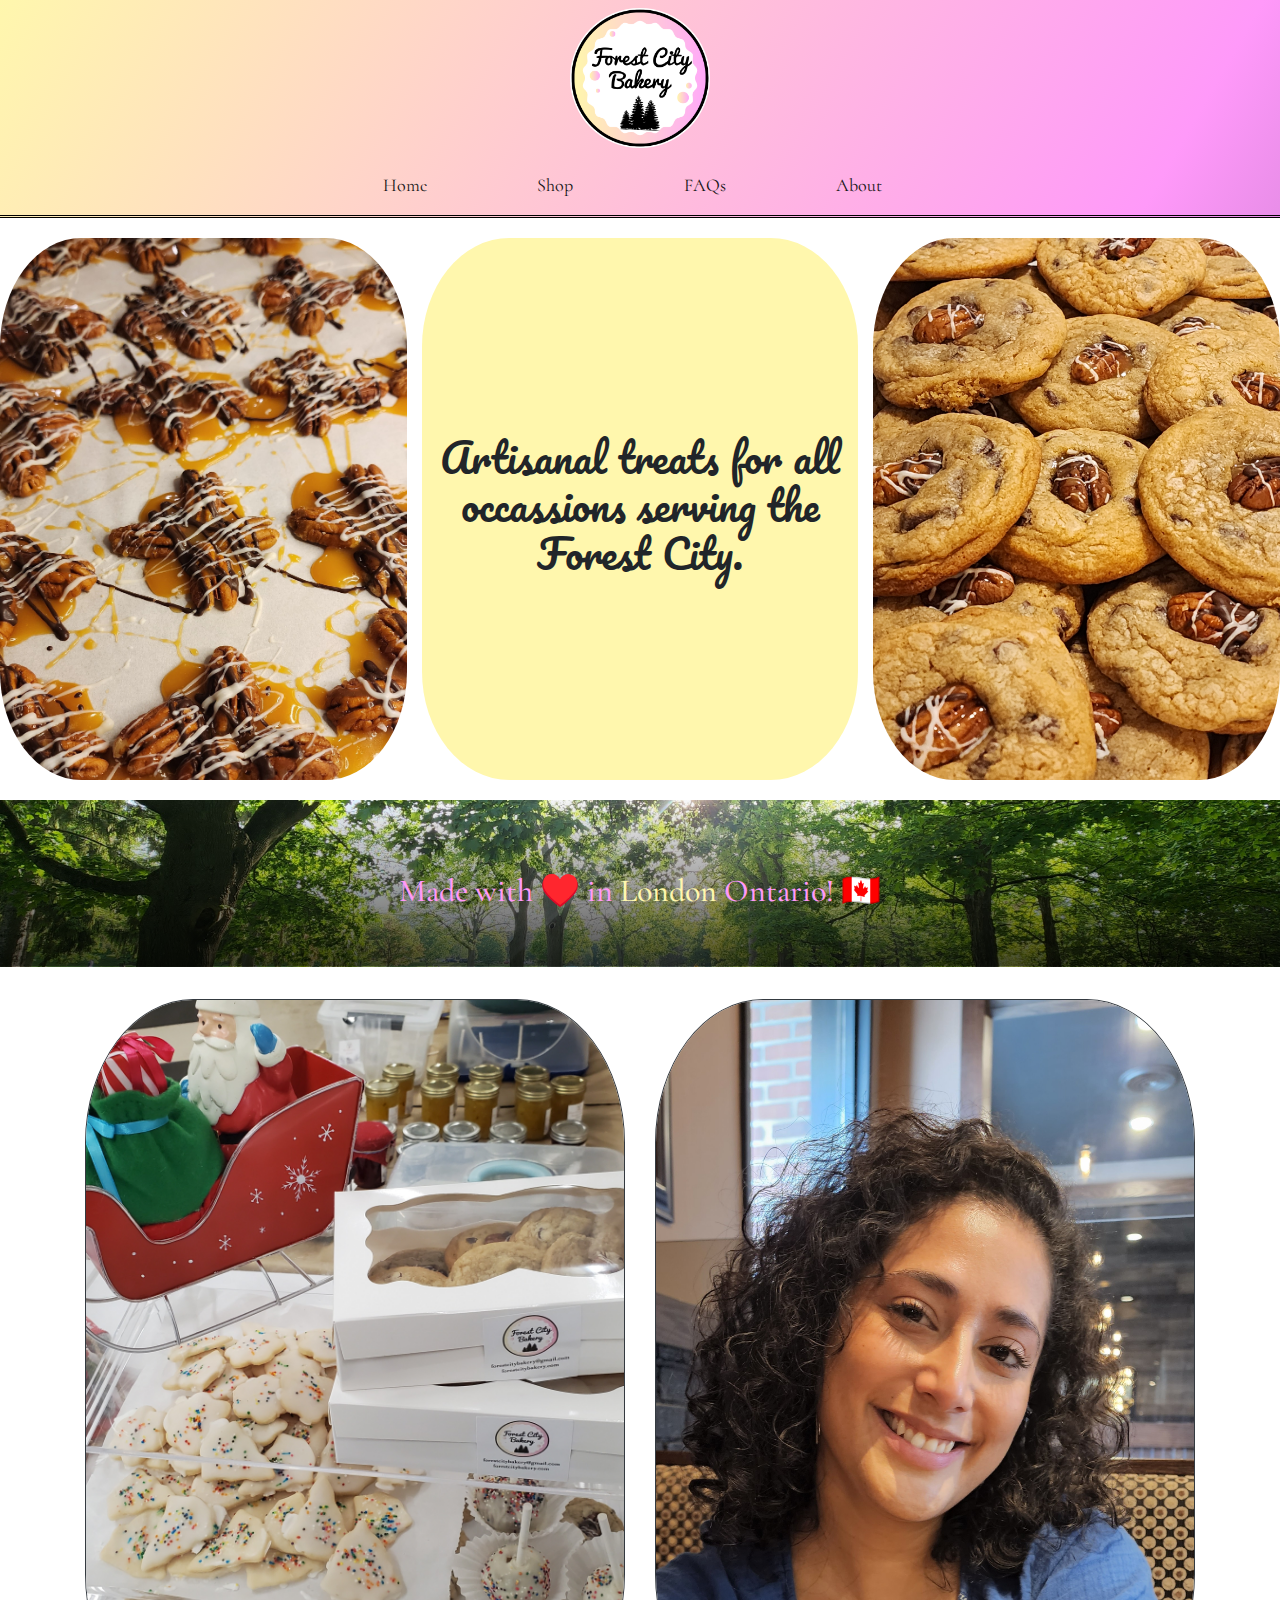
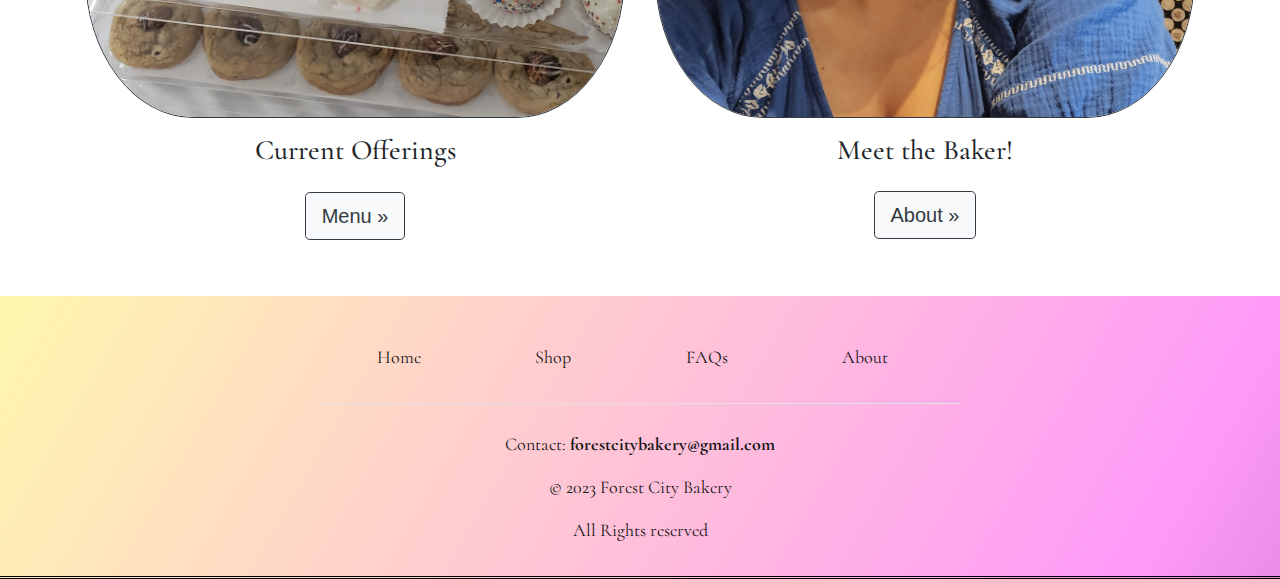
==== index.html @ 68da3523 "Adds Pichardines. Fixed Berry Christmas" ====
<!DOCTYPE html>
<html lang="en">

<head>
  <meta charset="UTF-8">
  <meta name="viewport" content="width=device-width, initial-scale=1.0">
  <link rel="stylesheet" href="https://cdn.jsdelivr.net/npm/bootstrap@4.6.1/dist/css/bootstrap.min.css">
  <link rel="stylesheet" href="https://cdnjs.cloudflare.com/ajax/libs/font-awesome/5.10.2/css/all.css">
  <link rel="stylesheet" href="./public/styles/styles.css">
  <link rel="preconnect" href="https://fonts.googleapis.com">
  <link rel="preconnect" href="https://fonts.gstatic.com" crossorigin>
  <link
    href="https://fonts.googleapis.com/css2?family=Cormorant&family=Cormorant+Garamond&family=Playfair+Display&display=swap&family=Quintessential&display=swap&family=Agbalumo&display=swap"
    rel="stylesheet">
  <link href="https://fonts.googleapis.com/css2?family=Pacifico&display=swap" rel="stylesheet">

  <title>Forest City Bakery</title>
</head>



<body>
  <section id="header2" class="gradient-background">
    <header class="py-2">


      <a href="./index.html">
        <img src="./public/images/Forest City Bakery.png" class="d-block mx-auto rounded-circle" width="140px">
      </a>
      <div class="d-flex  justify-content-center col-lg-12 col-md-12 col-sm-12">

        <ul class="container col-lg-6 col-sm-12 nav justify-content-around pt-3 ">
          <li class="nav-item links-dynamic mx-auto"><a href="./index.html"
              class="nav-link px-2 nav-link-font-color">Home</a></li>
          <li class="nav-item links-dynamic mx-auto"><a href="./public/gallery.html"
              class="nav-link px-2 nav-link-font-color">Shop</a></li>
          <!-- <li class="nav-item links-dynamic mx-auto"><a href="#" class="nav-link px-2 nav-link-font-color">Pricing</a>
          </li> -->
          <li class="nav-item links-dynamic mx-auto"><a href="./public/faq.html"
              class="nav-link px-2 nav-link-font-color">FAQs</a></li>
          <li class="nav-item links-dynamic mx-auto"><a href="./public/about.html"
              class="nav-link px-2 nav-link-font-color">About</a></li>
        </ul>
      </div>
      <!-- <div class="d-flex  justify-content-center col-lg-12 col-md-12 col-sm-12">  

          <ul class="d-flex nav ">    
          <li class="nav-item links-dynamic"><a href="./public/order.html"
              class="btn btn-outline-dark order">
              Place Order</a></li>
        </ul>
      </div> -->
    </header>
  </section>

  <main>
    <!-- INTRODUCTION -->
    <section id="intro">
      <div class=" d-flex my-3">
        <div class="row ">
          <div class="col-md-4 my-1">
            <img src="./public/images/Pecans/pecans1.jpg" class="roundedEdges" alt="cookies" width="100%">
          </div>
          <div
            class=" d-flex col-md-4 align-items-center justify-content-center text-center my-1 center-stage roundedEdges">
            <div class=" justify-content-center align-items-center ">
              <h1 class="pacifico">Artisanal treats for all occassions serving the Forest City. </h1>
            </div>
          </div>
          <div class="col-md-4 my-1 ">
            <img src="./public/images/Cchip/PecanChocolateChip2.jpg" class="roundedEdges" alt="cookies" width="100%">
          </div>
        </div>
      </div>
    </section>


    <!-- MADE IN LONDON -->
    <section id="location">
      <div
        class=" my-3 py-4 text-center justify-content-center align-items-center  heroimage1 d-flex flex-column h-100">
        <div class="container">

          <img src="./public/images/London/London2.jpg" width="80%" style="visibility: hidden;" />
          <!-- <div class="row text-center justify-content-center align-items-center pt-4">
            <img src="./public/images/20220522_184736.jpg" alt="" width="55%">
          </div> -->
          <div class="pt-4 align-items-center">
            <h2 class="cormorantGaramond" style="color: #ff99f9;"> Made with ♥️ in <span
                style="color: #FFF7AD;">London</span> Ontario! 🇨🇦</h2>
          </div>

          <br />
        </div>
      </div>
      </div>
    </section>

    <!-- HIGHLIGHTS -->
    <section id="highlights">
      <div class="container py-3">
        <div class="row ">
          <div class="col-sm-6 justify-content-center align-items-center text-center">
            <img src="./public/images/Shop/Shop28.jpg" alt="cookies" width="100%"
              class="border border-dark roundedEdges">
            <h3 class="cormorantGaramond py-3">Current Offerings </h3>
            <p><a class="btn btn-light btn-lg btn-outline-dark" href="./public/gallery.html" role="button">Menu »</a>
            </p>
          </div>
          <div class="col-sm-6 justify-content-center align-items-center text-center">
            <img src="./public/images/Sarita2.jpg" alt="cookies" width="100%"
              class="border border-dark roundedEdges">
            <div>
              <h3 class="cormorantGaramond py-3">Meet the Baker!</h3>
            </div>
            <p><a class="btn btn-light btn-lg btn-outline-dark" href="./public/about.html" role="button">About
                »</a>
            </p>
          </div>
        </div>

      </div>
    </section>
  </main>

  <!-- FOOTER -->
  <section id="footer1" class="gradient-background">
    <footer class="py-3 mt-4 ">
      <ul class="container col-lg-6 col-sm-12 nav justify-content-around border-bottom py-4 ">
        <li class="nav-item links-dynamic mx-auto"><a href="./index.html"
            class="nav-link px-2 nav-link-font-color">Home</a></li>
        <li class="nav-item links-dynamic mx-auto"><a href="./public/gallery.html"
            class="nav-link px-2 nav-link-font-color">Shop</a></li>
        <li class="nav-item links-dynamic mx-auto"><a href="./public/faq.html"
            class="nav-link px-2 nav-link-font-color">FAQs</a></li>
        <li class="nav-item links-dynamic mx-auto"><a href="./public/about.html"
            class="nav-link px-2 nav-link-font-color">About</a></li>
      </ul>
      <br />
      <p class="text-center nav-link-font-color">Contact: <span
          style="font-weight: bold;">forestcitybakery@gmail.com</span></p>
      <p class="text-center nav-link-font-color">© 2023 Forest City Bakery</p>
      <p class="text-center nav-link-font-color">All Rights reserved</p>

    </footer>
  </section>


  <script src="https://cdn.jsdelivr.net/npm/bootstrap@5.3.2/dist/js/bootstrap.bundle.min.js"
    integrity="sha384-C6RzsynM9kWDrMNeT87bh95OGNyZPhcTNXj1NW7RuBCsyN/o0jlpcV8Qyq46cDfL"
    crossorigin="anonymous"></script>
  <script src="https://ajax.googleapis.com/ajax/libs/jquery/2.2.4/jquery.min.js"></script>
  <script src="./index.js" charset="utf-8"></script>
</body>

</html>
---- public/styles/styles.css ----
.gradient-background {
  background: linear-gradient(300deg, #363062, #ff99f9, #fff7ad);
  background-size: 180% 180%;
  animation: gradient-animation 18s ease infinite;
  border-bottom: double black;
}

/* PRIMARY COLORS */
.center-stage {
  /* background-color: #f7d5d5 */
  background-color: #fff7ad;
}

.primary-bg-color {
  background-color: whitesmoke;
  border-bottom: double whitesmoke;
  /* border-top: double whitesmoke   */
}

/* #header1 {
    background-color: white
} */

.order {
  background-color: #6f6fe299;
  border-width: 1.5px;
  border-color: rgb(7, 7, 7);
  color: white;
  /* font-weight: bold; */
  font-size: large;
}

/* FONTS */
.agbalumo {
  font-family: Agbalumo, sans-serif;
  color: white;
  /* color: rgb(5, 5, 194); */
  font-weight: bold;
}

.playfair {
  font-family: "Playfair Display", serif;
}

.cormorant {
  font-family: "Cormorant", serif;
}

.cormorantGaramond {
  font-family: "Cormorant Garamond", serif;
}
.quintessential {
  font-family: "Quintessential", serif;
}

.pacifico {
  font-family: "Pacifico", cursive;
}

.nav-link-font-color {
  color: #141414;
  /* font-size: larger; */
}

/* #header1{
    background-color: white; 
    border-bottom: none;
    border-top: none;  
} */

#header2,
#footer1 {
  font-family: Cormorant, serif;
  /* font-weight:bold; */
  font-size: large;
  /* color:rgb(80, 77, 77) ;  */
}

/* #header2 {
    border-bottom: double black;
   
}

#footer1 {
    border-top: double black  
} */

.roundedEdges {
  border-radius: 20%;
}

/* .place-order{
    background-color: rgb(162, 87, 209);
    color: whitesmoke ;
} */

img {
  margin: auto auto;
}

.heroimage1 {
  background-image: linear-gradient(rgba(0, 0, 0, 0), rgba(0, 0, 0, 0.7)),
    url("../images/London/London1_wide.jpg");
  background-position: center center;
  height: 50%;
  background-size: cover;
}

.form-popup {
    display: none;
    position: fixed;
    bottom: 0;
    right: 15px;
    border: 3px solid #f1f1f1;
    z-index: 9;
  }
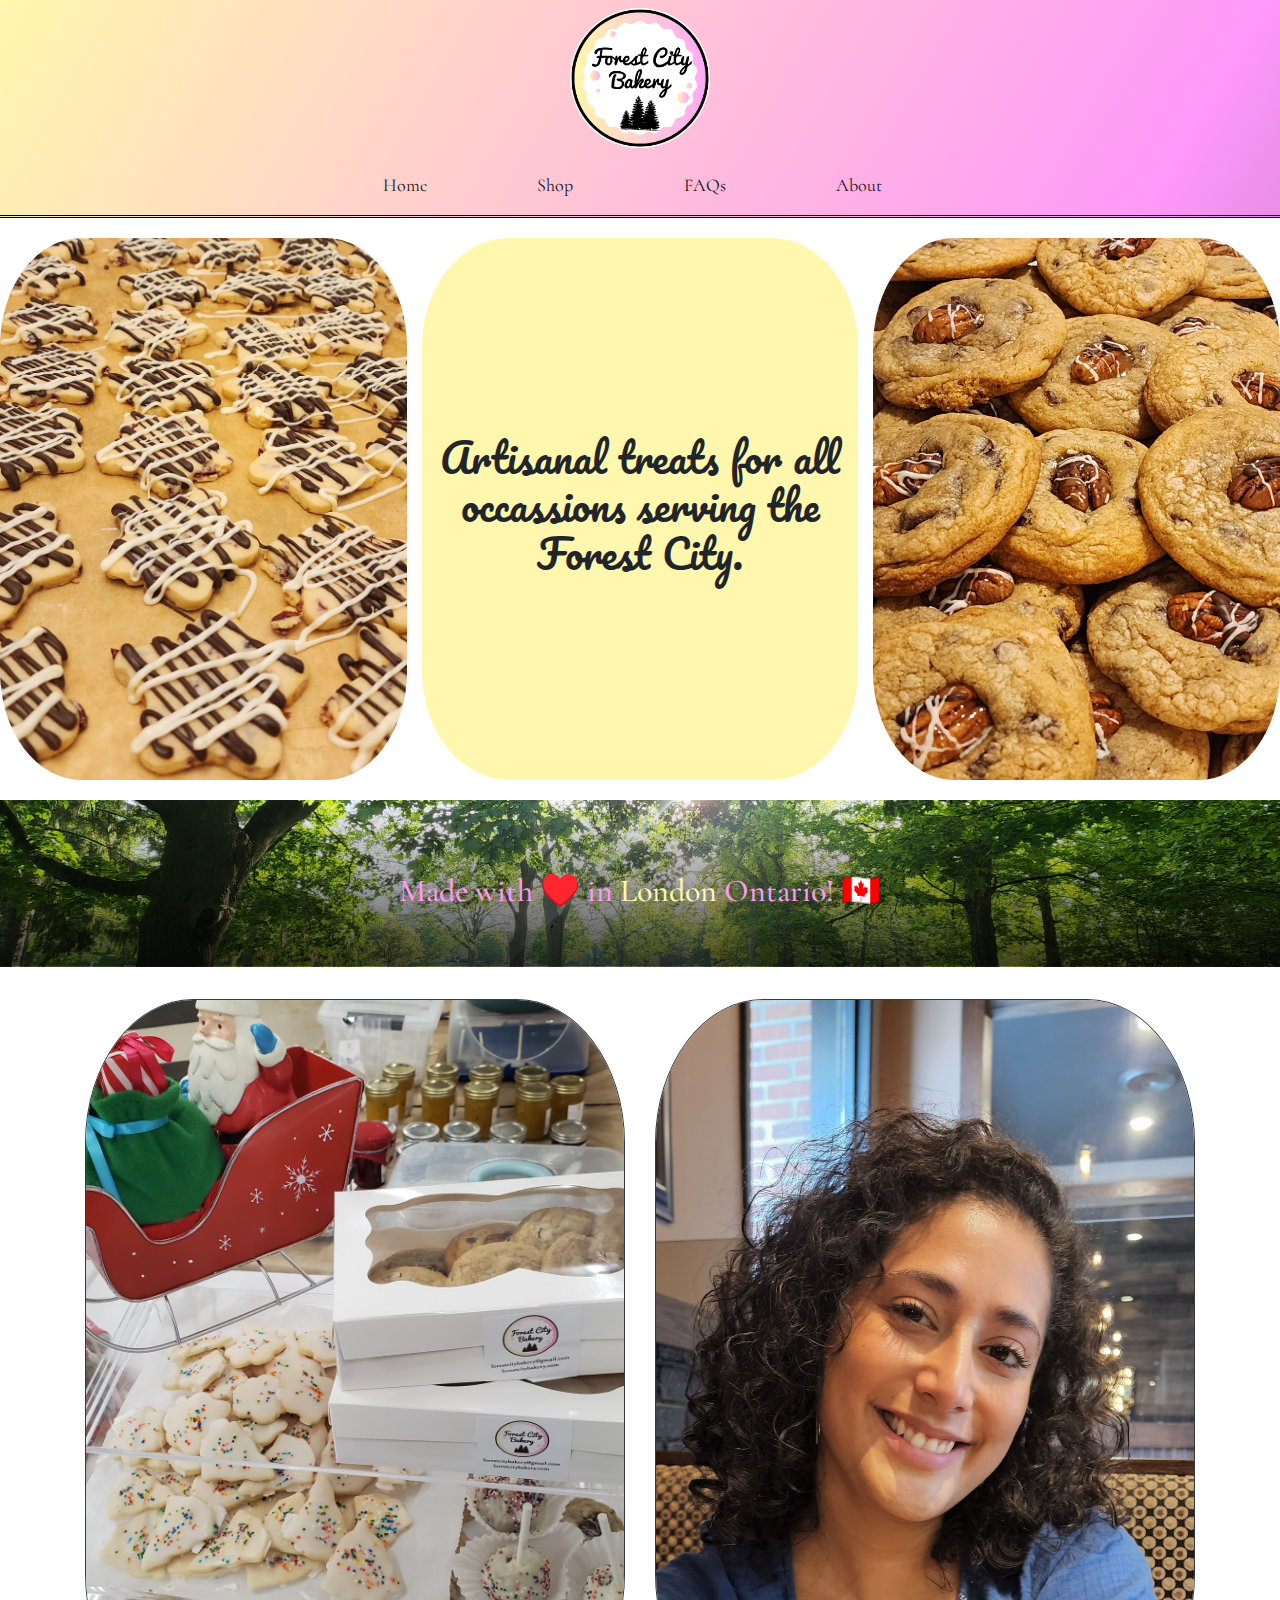
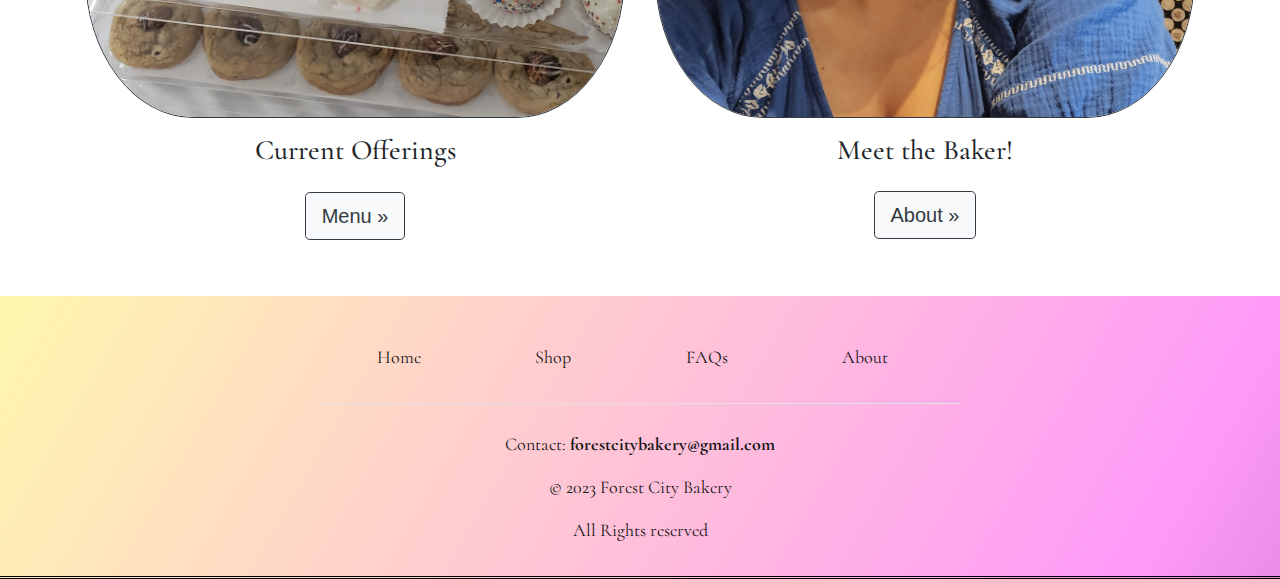
==== commit 67ff0481: "Add Cranberry Shortbread and Meringue" ====
--- a/index.html
+++ b/index.html
@@ -59,7 +59,7 @@
       <div class=" d-flex my-3">
         <div class="row ">
           <div class="col-md-4 my-1">
-            <img src="./public/images/Pecans/pecans1.jpg" class="roundedEdges" alt="cookies" width="100%">
+            <img src="./public/images/Shortbread/CranberryShortbread7-long.jpg" class="roundedEdges" alt="cookies" width="100%">
           </div>
           <div
             class=" d-flex col-md-4 align-items-center justify-content-center text-center my-1 center-stage roundedEdges">
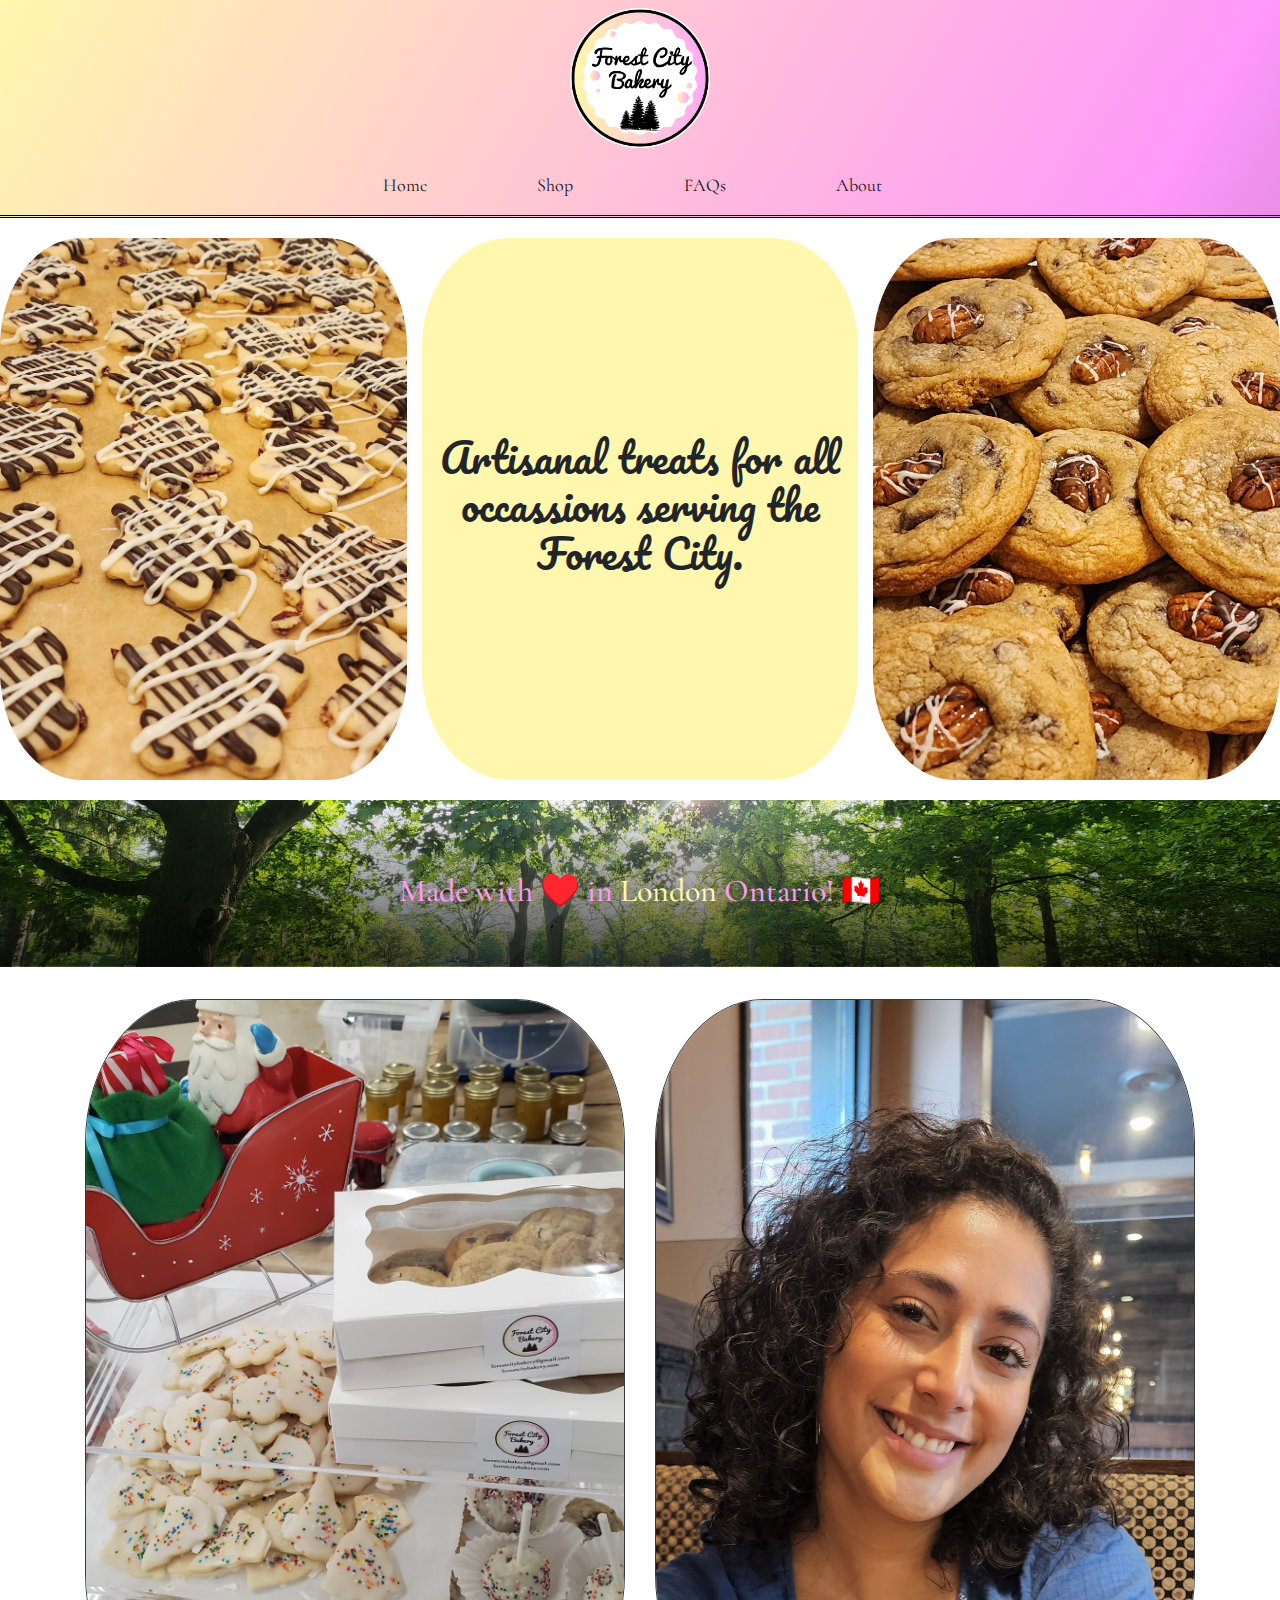
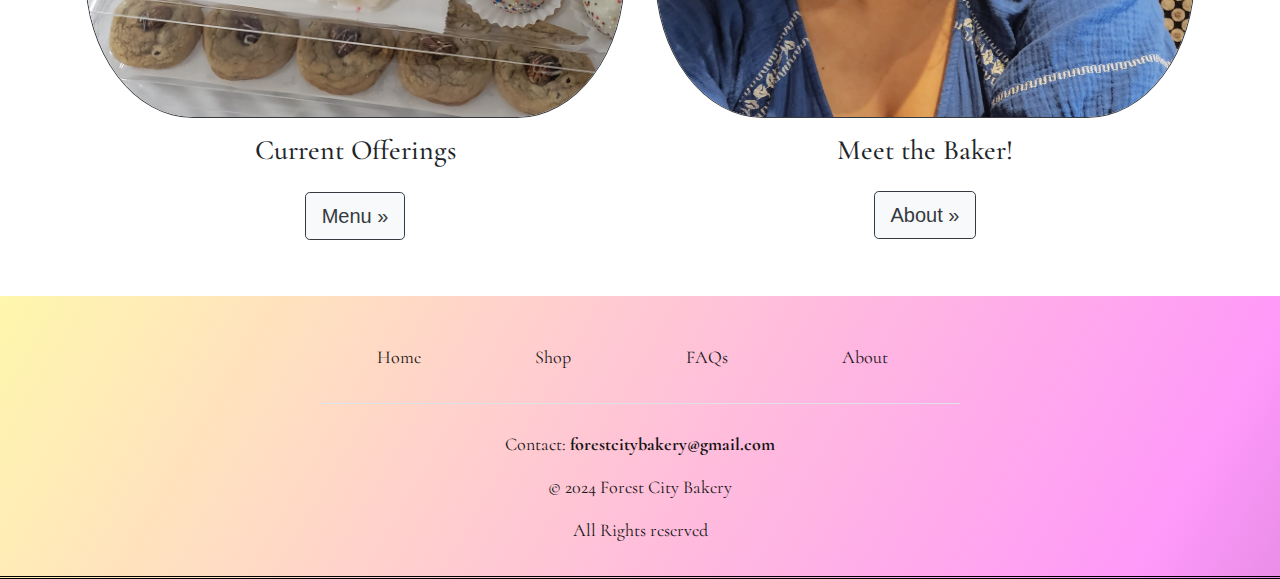
==== commit 2bc4ee25: "Modify copyright year" ====
--- a/index.html
+++ b/index.html
@@ -139,7 +139,7 @@
       <br />
       <p class="text-center nav-link-font-color">Contact: <span
           style="font-weight: bold;">forestcitybakery@gmail.com</span></p>
-      <p class="text-center nav-link-font-color">© 2023 Forest City Bakery</p>
+      <p class="text-center nav-link-font-color">© 2024 Forest City Bakery</p>
       <p class="text-center nav-link-font-color">All Rights reserved</p>
 
     </footer>
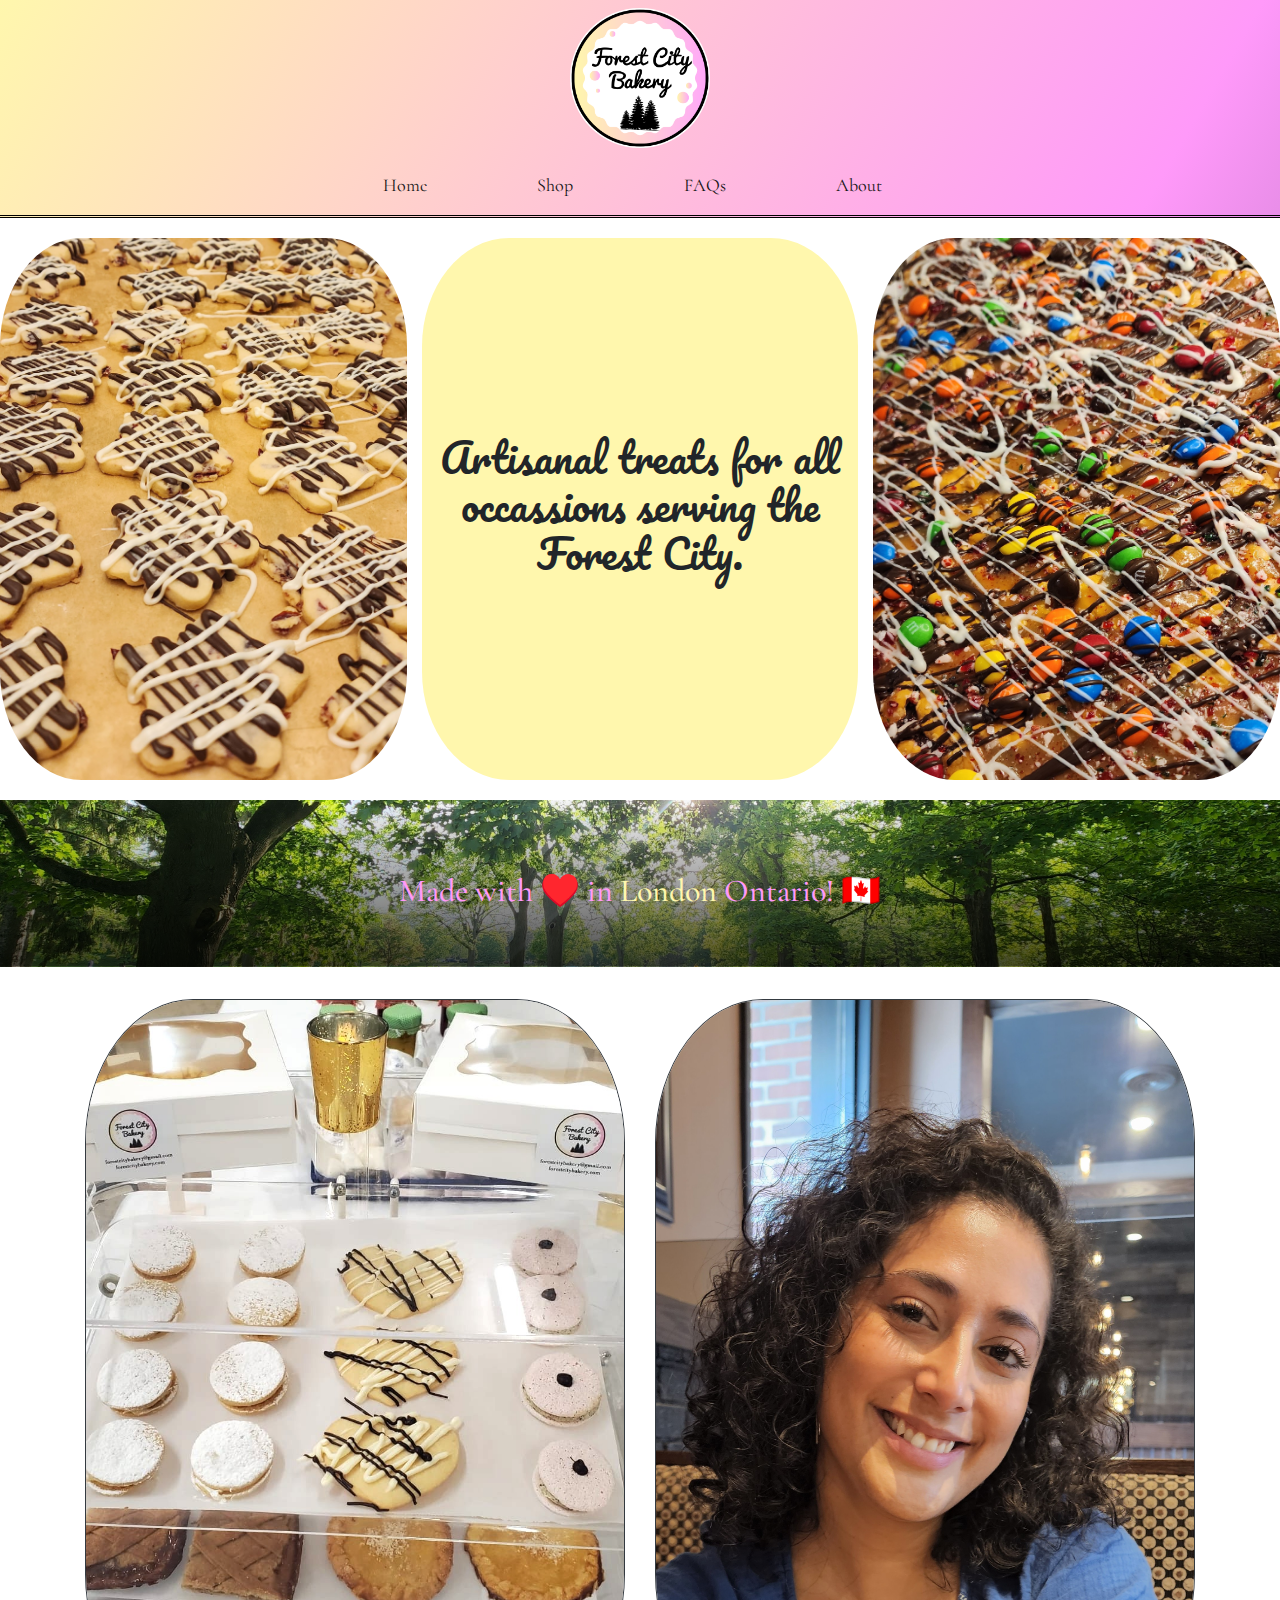
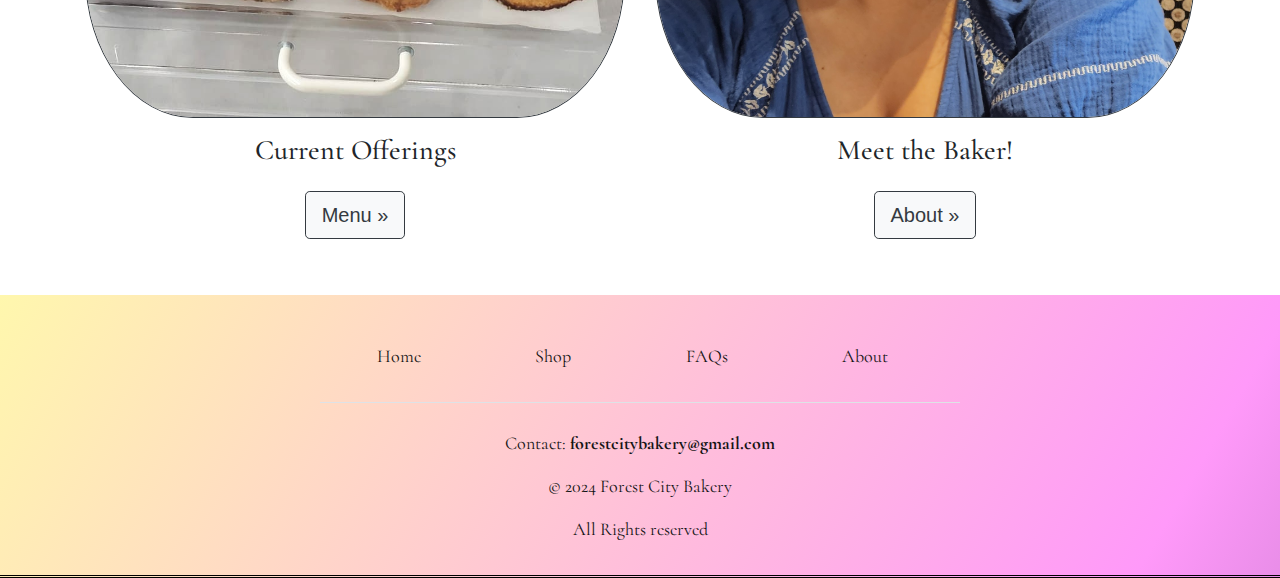
==== commit a05058a3: "Revamps Store, adds carousel per item as well as zoom function and description of items. Modifies th" ====
--- a/index.html
+++ b/index.html
@@ -59,7 +59,8 @@
       <div class=" d-flex my-3">
         <div class="row ">
           <div class="col-md-4 my-1">
-            <img src="./public/images/Shortbread/CranberryShortbread7-long.jpg" class="roundedEdges" alt="cookies" width="100%">
+            <img src="./public/images/Shortbread/CranberryShortbread7-long.jpg" class="roundedEdges" alt="cookies"
+              width="100%">
           </div>
           <div
             class=" d-flex col-md-4 align-items-center justify-content-center text-center my-1 center-stage roundedEdges">
@@ -68,7 +69,7 @@
             </div>
           </div>
           <div class="col-md-4 my-1 ">
-            <img src="./public/images/Cchip/PecanChocolateChip2.jpg" class="roundedEdges" alt="cookies" width="100%">
+            <img src="./public/images/Bark/xmasbark1.jpg" class="roundedEdges" alt="cookies" width="100%">
           </div>
         </div>
       </div>
@@ -101,14 +102,14 @@
       <div class="container py-3">
         <div class="row ">
           <div class="col-sm-6 justify-content-center align-items-center text-center">
-            <img src="./public/images/Shop/Shop28.jpg" alt="cookies" width="100%"
+            <img src="./public/images/Shop/Shop30long.jpeg" alt="cookies" width="100%"
               class="border border-dark roundedEdges">
             <h3 class="cormorantGaramond py-3">Current Offerings </h3>
             <p><a class="btn btn-light btn-lg btn-outline-dark" href="./public/gallery.html" role="button">Menu »</a>
             </p>
           </div>
           <div class="col-sm-6 justify-content-center align-items-center text-center">
-            <img src="./public/images/Sarita2.jpg" alt="cookies" width="100%"
+            <img src="./public/images/Baker/Sarita2.jpg" alt="cookies" width="100%"
               class="border border-dark roundedEdges">
             <div>
               <h3 class="cormorantGaramond py-3">Meet the Baker!</h3>
--- a/public/styles/styles.css
+++ b/public/styles/styles.css
@@ -113,4 +113,22 @@
     right: 15px;
     border: 3px solid #f1f1f1;
     z-index: 9;
+  }
+
+  .carousel-item img:hover {
+    transform: scale(1.5); /* Increase scale factor as desired */
+    transition: transform 0.9s ease; /* Add a smooth transition effect */
+  }
+
+  .card-body {
+    max-height: 175px; /* Set maximum height for the card body */
+    overflow: auto; /* Enable vertical scrolling for long descriptions */
+  }
+
+  .card-description {
+    font-size: 12px; /* Set the font size of the description */
+  }
+
+  .carousel-item img {
+    width: 90%; /* Set width of carousel images to 90% */
   }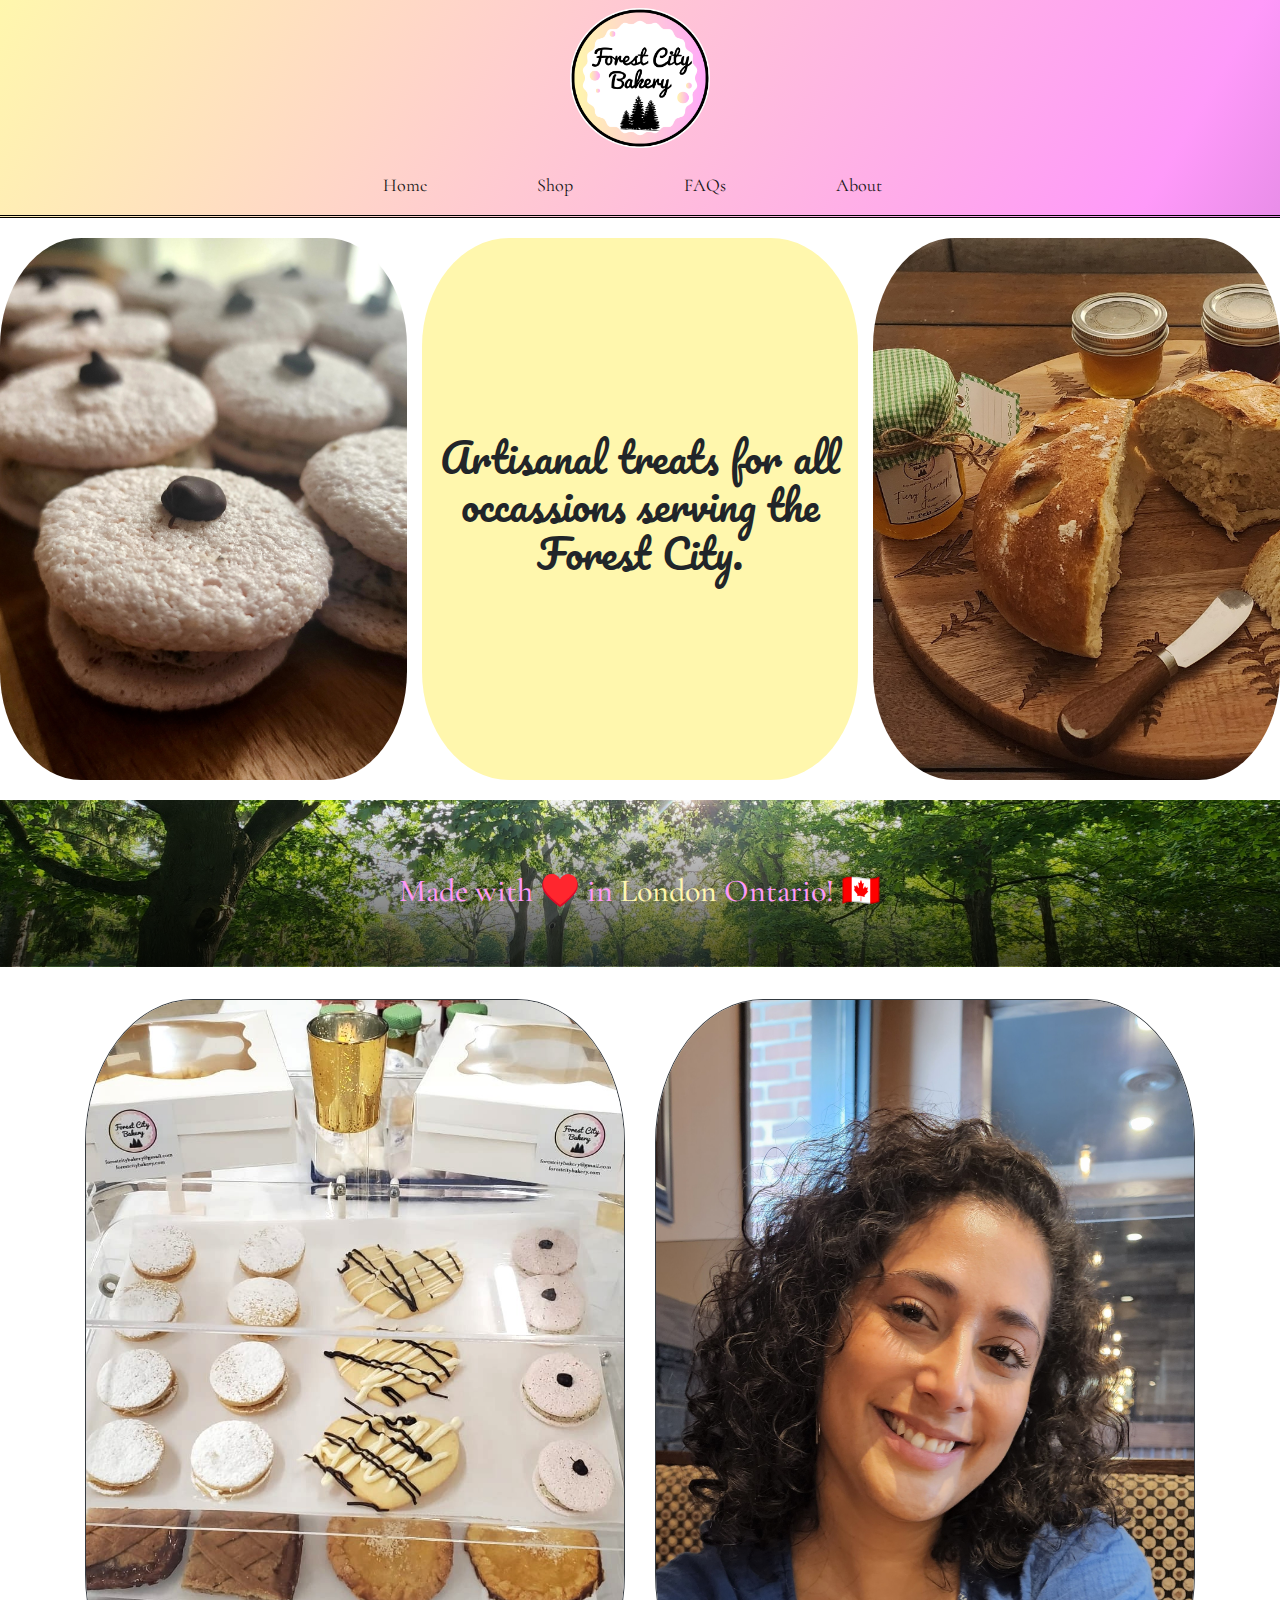
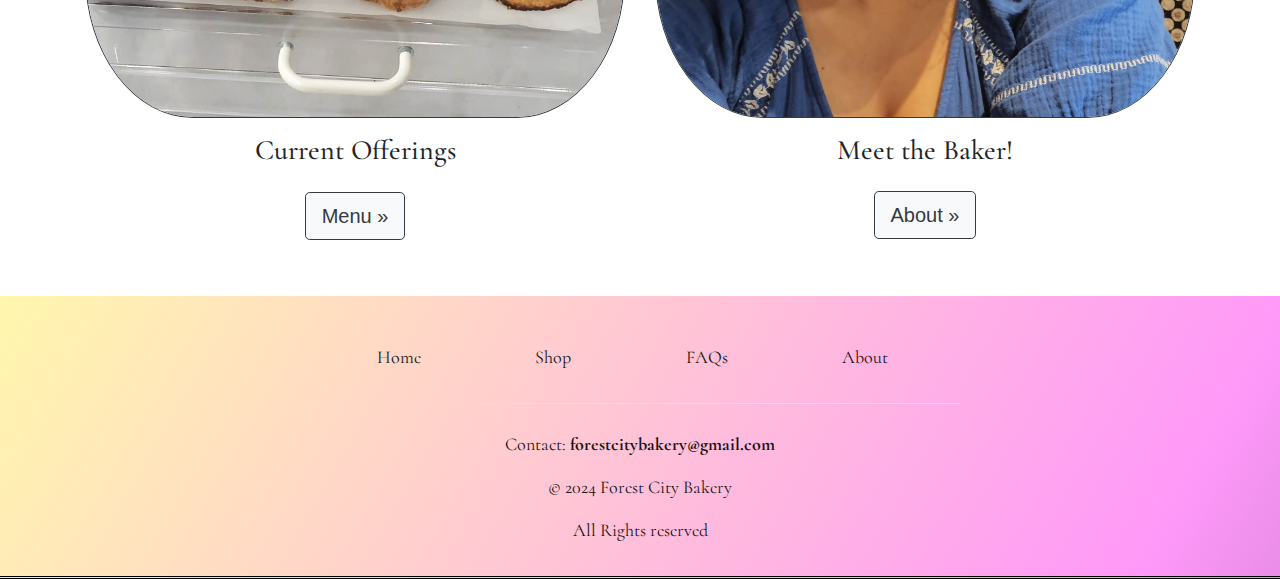
==== commit 9226be54: "Modified images landing page, and order of macaron photos" ====
--- a/index.html
+++ b/index.html
@@ -59,7 +59,7 @@
       <div class=" d-flex my-3">
         <div class="row ">
           <div class="col-md-4 my-1">
-            <img src="./public/images/Shortbread/CranberryShortbread7-long.jpg" class="roundedEdges" alt="cookies"
+            <img src="./public/images/Macarons/Macarons4.jpg" class="roundedEdges" alt="cookies"
               width="100%">
           </div>
           <div
@@ -69,7 +69,7 @@
             </div>
           </div>
           <div class="col-md-4 my-1 ">
-            <img src="./public/images/Bark/xmasbark1.jpg" class="roundedEdges" alt="cookies" width="100%">
+            <img src="./public/images/ArtisanalBread/Bread1.jpg" class="roundedEdges" alt="cookies" width="100%">
           </div>
         </div>
       </div>
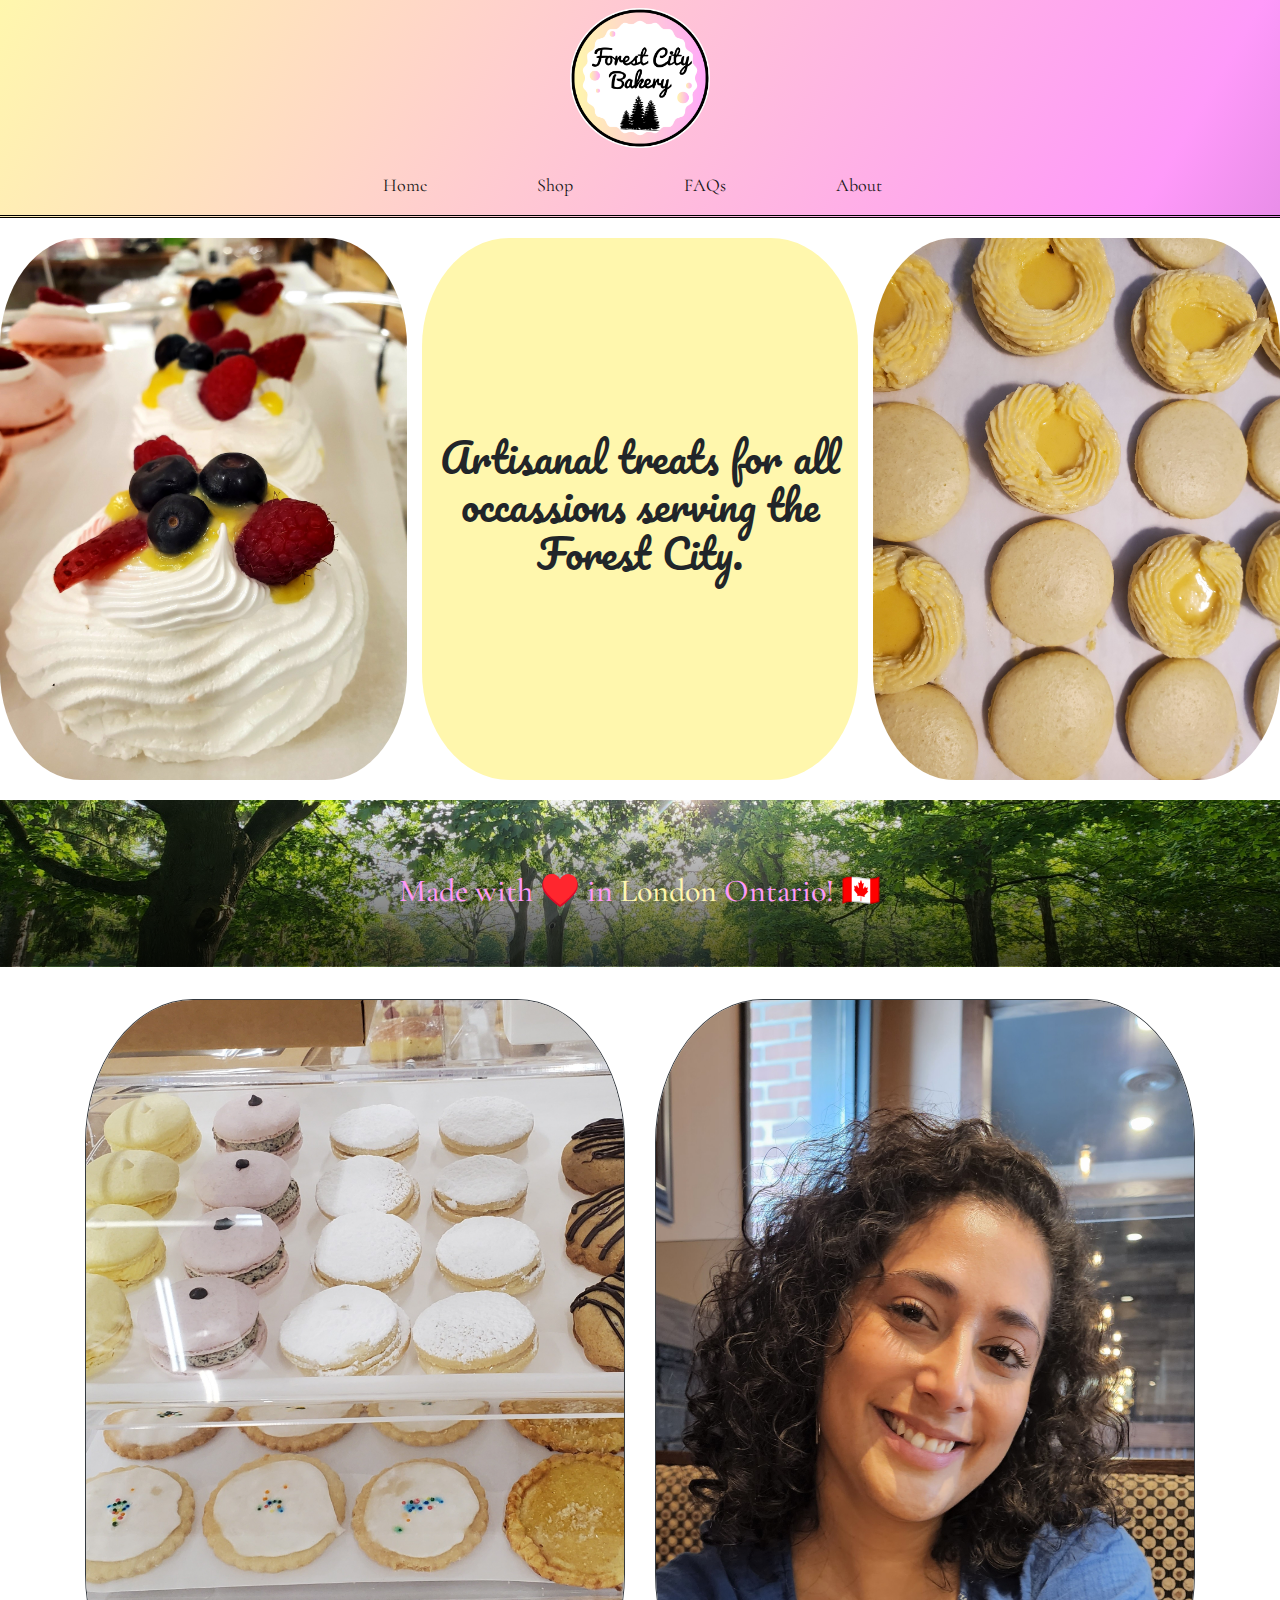
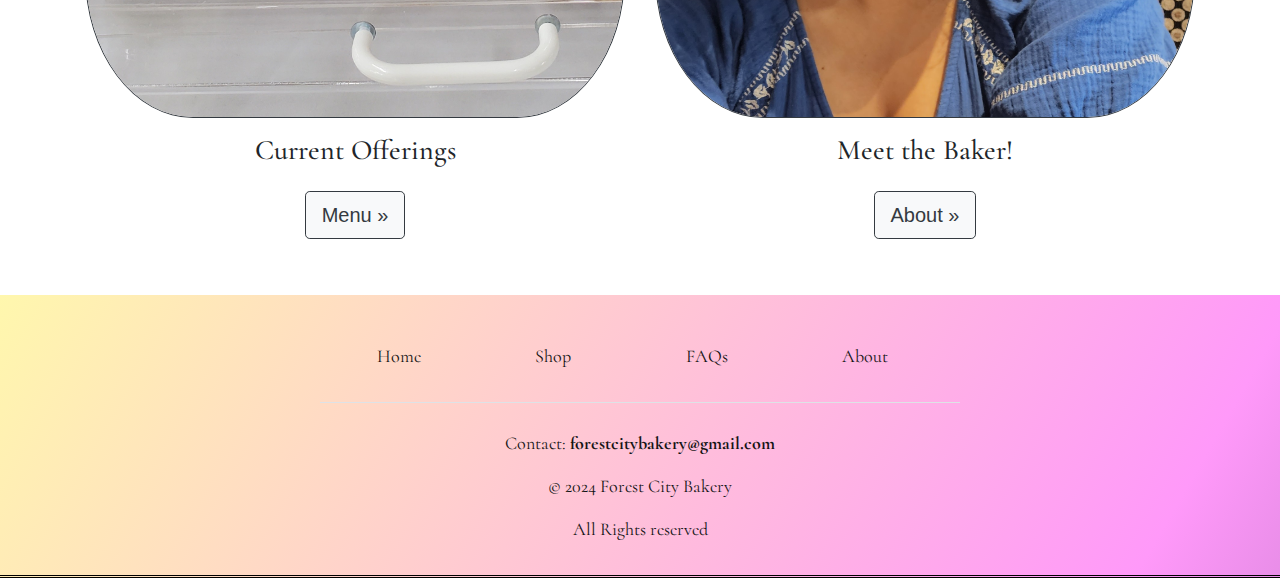
==== commit f064b4e2: "Updated products section and landing pange" ====
--- a/index.html
+++ b/index.html
@@ -59,7 +59,7 @@
       <div class=" d-flex my-3">
         <div class="row ">
           <div class="col-md-4 my-1">
-            <img src="./public/images/Macarons/Macarons4.jpg" class="roundedEdges" alt="cookies"
+            <img src="./public/images/Pavlova/Pavlova1.jpg" class="roundedEdges" alt="cookies"
               width="100%">
           </div>
           <div
@@ -69,7 +69,7 @@
             </div>
           </div>
           <div class="col-md-4 my-1 ">
-            <img src="./public/images/ArtisanalBread/Bread1.jpg" class="roundedEdges" alt="cookies" width="100%">
+            <img src="./public/images/Macarons/Macarons8.jpg" class="roundedEdges" alt="cookies" width="100%">
           </div>
         </div>
       </div>
@@ -102,7 +102,7 @@
       <div class="container py-3">
         <div class="row ">
           <div class="col-sm-6 justify-content-center align-items-center text-center">
-            <img src="./public/images/Shop/Shop30long.jpeg" alt="cookies" width="100%"
+            <img src="./public/images/Shop/Shop29long.jpg" alt="cookies" width="100%"
               class="border border-dark roundedEdges">
             <h3 class="cormorantGaramond py-3">Current Offerings </h3>
             <p><a class="btn btn-light btn-lg btn-outline-dark" href="./public/gallery.html" role="button">Menu »</a>
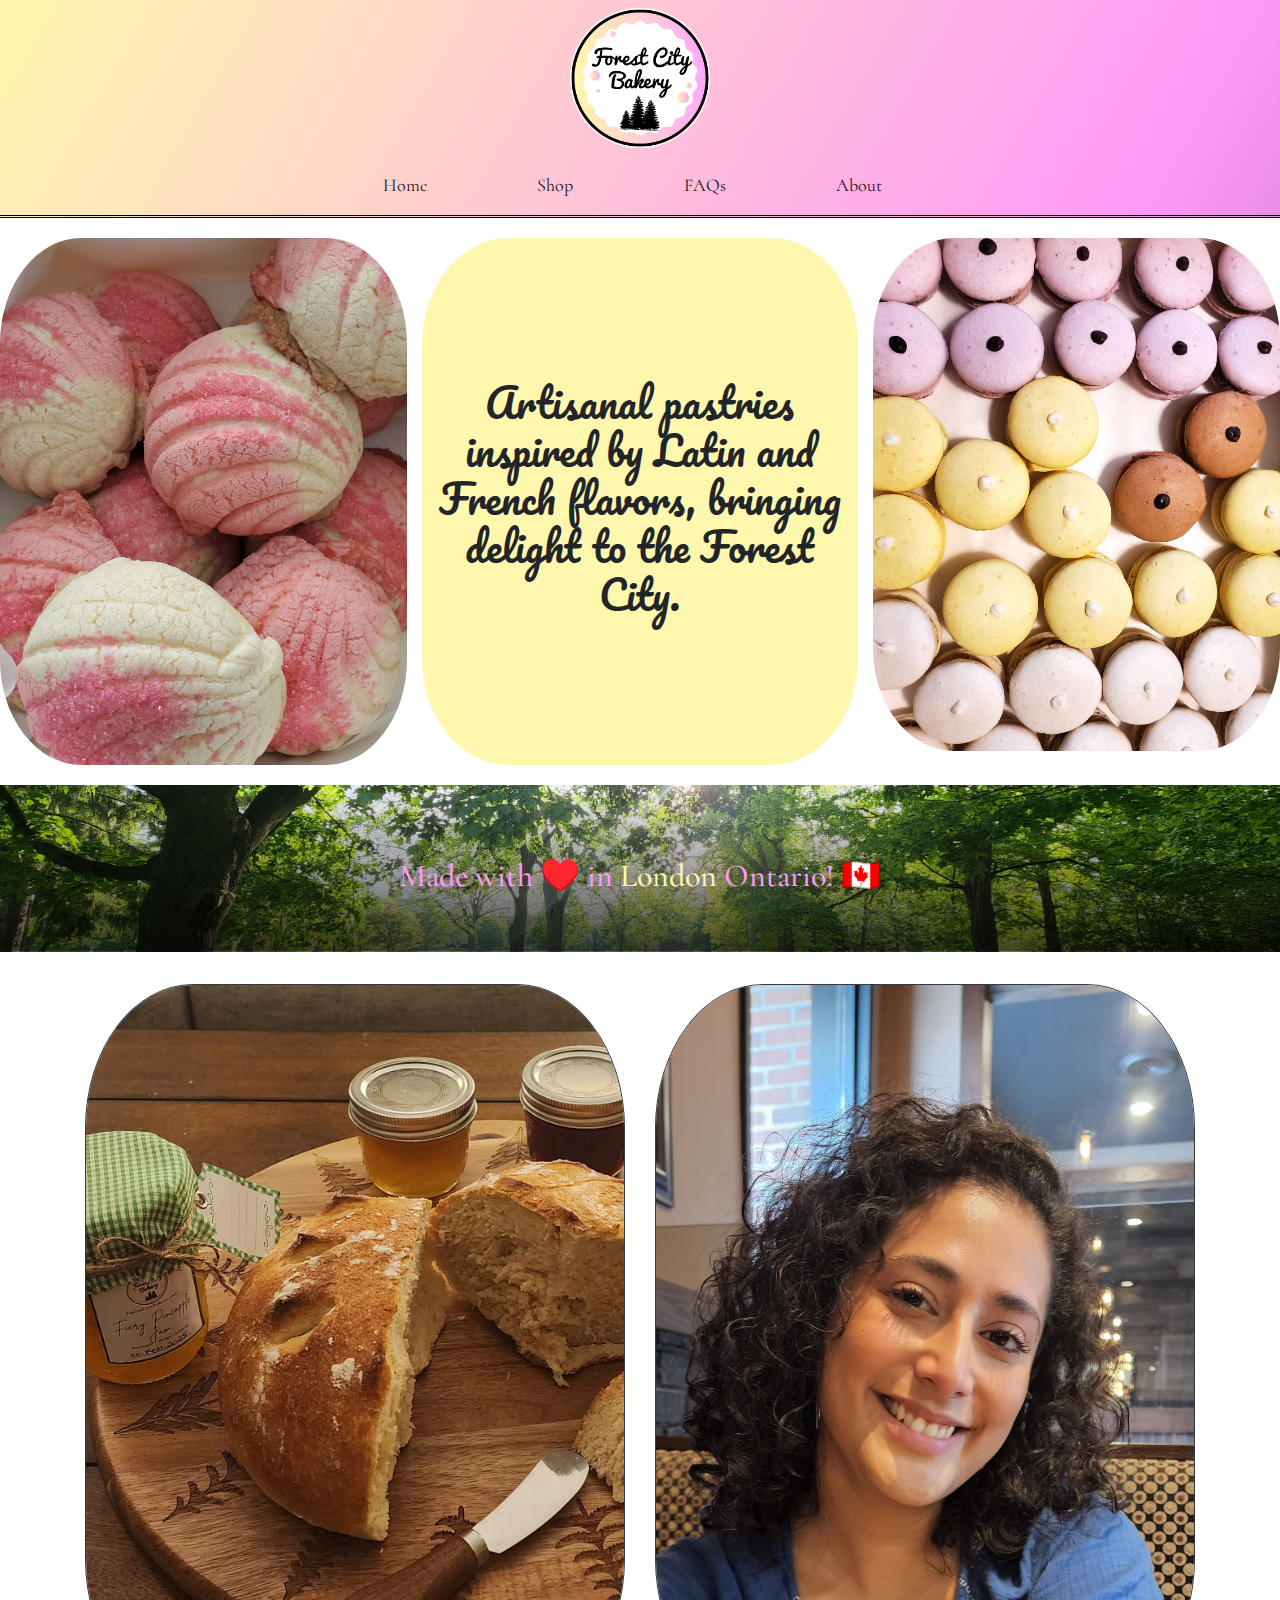
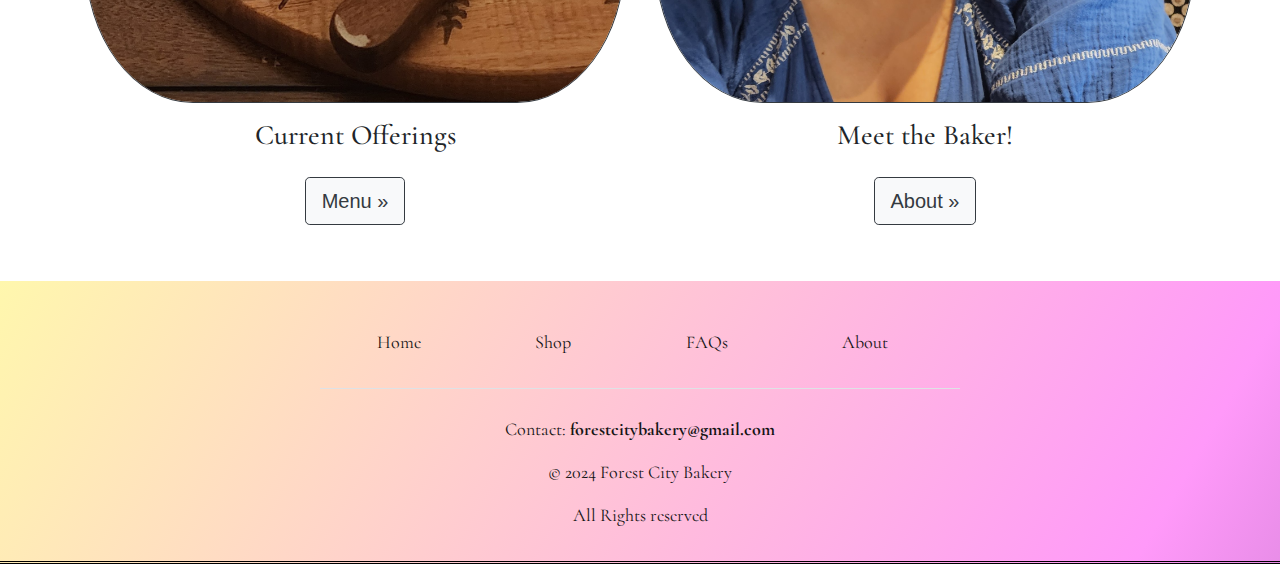
==== commit 1f0bbb4b: "Update for 2024-07-21" ====
--- a/index.html
+++ b/index.html
@@ -59,17 +59,18 @@
       <div class=" d-flex my-3">
         <div class="row ">
           <div class="col-md-4 my-1">
-            <img src="./public/images/Pavlova/Pavlova1.jpg" class="roundedEdges" alt="cookies"
-              width="100%">
+            <img src="./public/images/LandingPage/Splash4.jpg" class="roundedEdges" alt="cookies" width="100%">
           </div>
           <div
             class=" d-flex col-md-4 align-items-center justify-content-center text-center my-1 center-stage roundedEdges">
             <div class=" justify-content-center align-items-center ">
-              <h1 class="pacifico">Artisanal treats for all occassions serving the Forest City. </h1>
+              <!-- <h1 class="pacifico">Artisanal treats for all occassions serving the Forest City. </h1> -->
+              <h1 class="pacifico">Artisanal pastries inspired by Latin and French flavors, bringing delight to the
+                Forest City. </h1>
             </div>
           </div>
           <div class="col-md-4 my-1 ">
-            <img src="./public/images/Macarons/Macarons8.jpg" class="roundedEdges" alt="cookies" width="100%">
+            <img src="./public/images/LandingPage/Splash5.jpg" class="roundedEdges" alt="cookies" width="100%">
           </div>
         </div>
       </div>
@@ -102,7 +103,9 @@
       <div class="container py-3">
         <div class="row ">
           <div class="col-sm-6 justify-content-center align-items-center text-center">
-            <img src="./public/images/Shop/Shop29long.jpg" alt="cookies" width="100%"
+            <!-- <img src="./public/images/Shop/Shop29long.jpg" alt="cookies" width="100%"
+              class="border border-dark roundedEdges"> -->
+            <img src="./public/images/ArtisanalBread/Bread1.jpg" alt="cookies" width="100%"
               class="border border-dark roundedEdges">
             <h3 class="cormorantGaramond py-3">Current Offerings </h3>
             <p><a class="btn btn-light btn-lg btn-outline-dark" href="./public/gallery.html" role="button">Menu »</a>
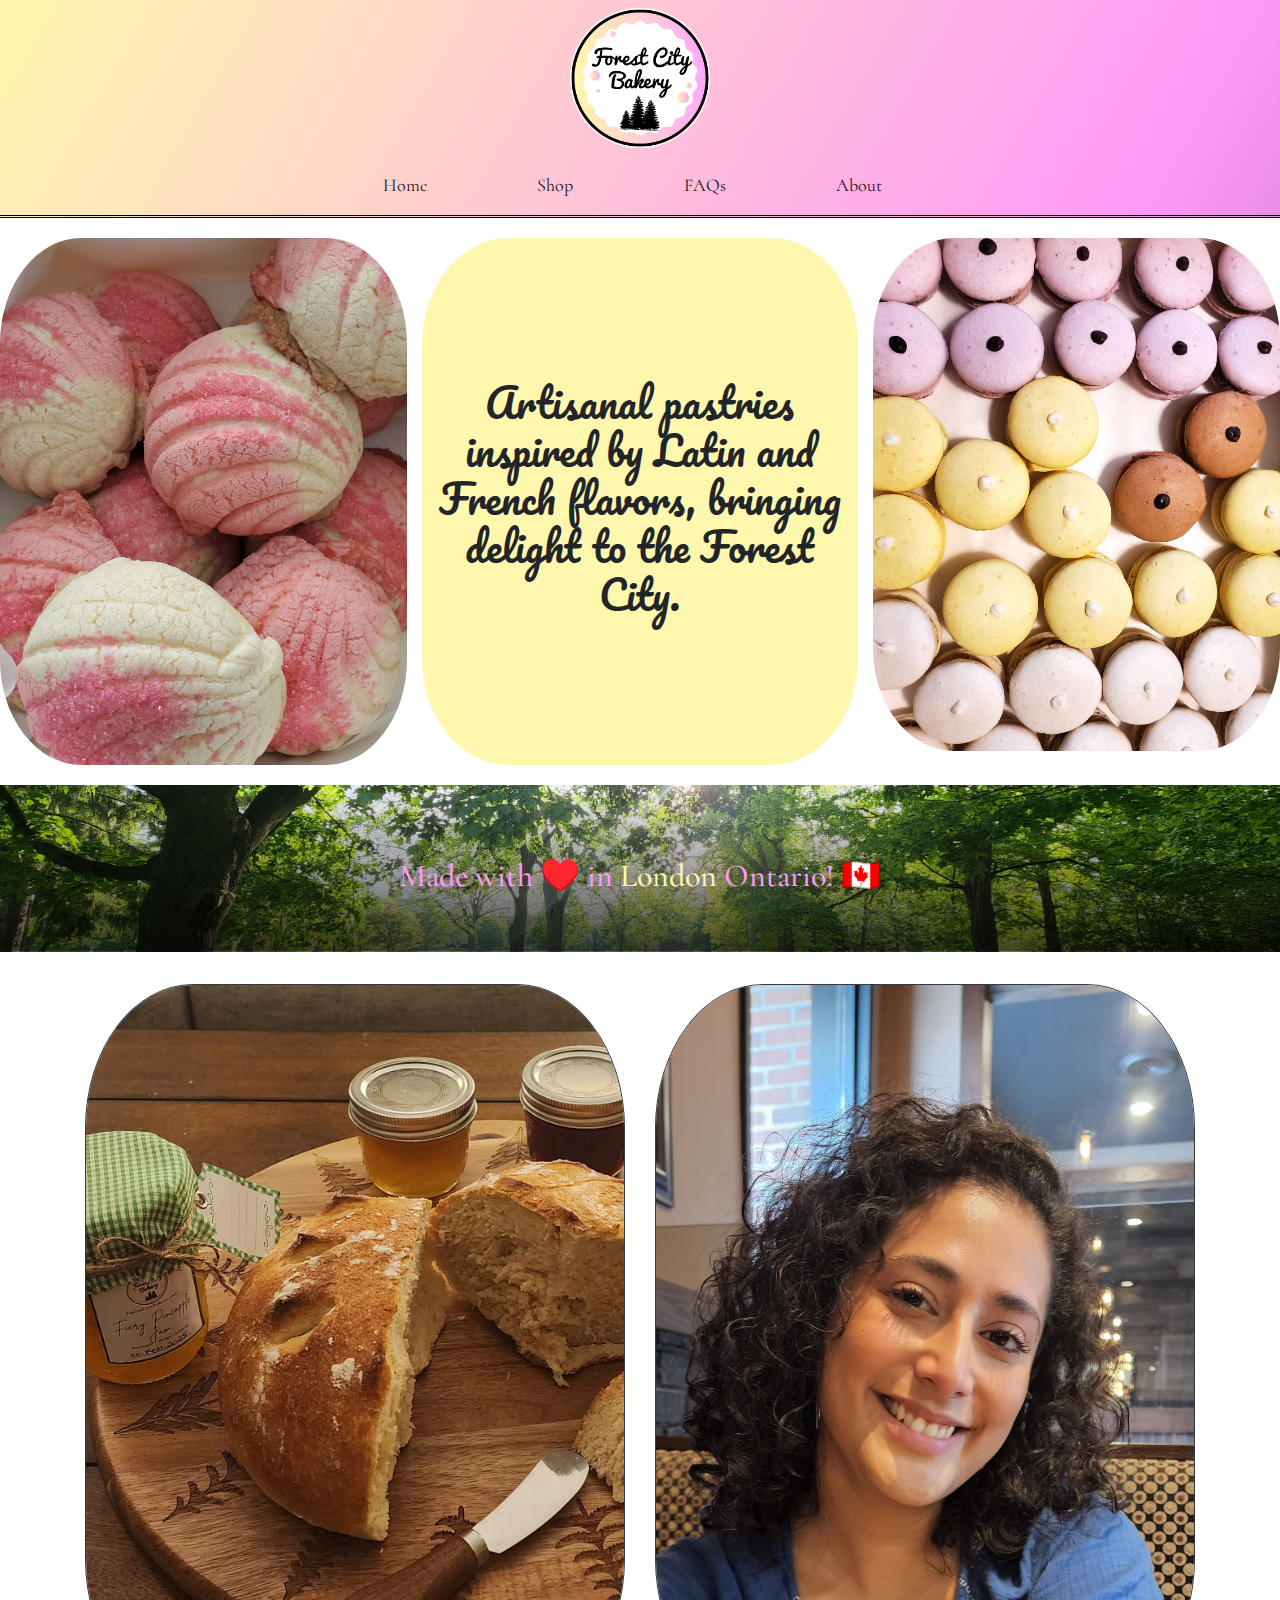
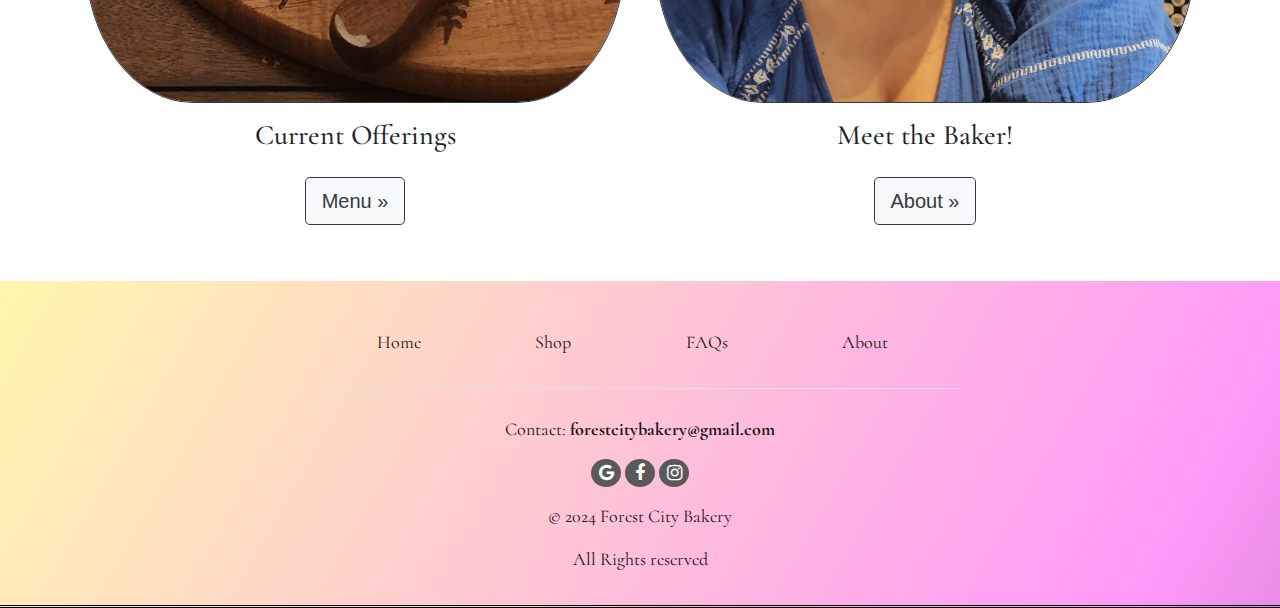
==== commit 502e0be6: "Second Part Update" ====
--- a/index.html
+++ b/index.html
@@ -13,6 +13,10 @@
     href="https://fonts.googleapis.com/css2?family=Cormorant&family=Cormorant+Garamond&family=Playfair+Display&display=swap&family=Quintessential&display=swap&family=Agbalumo&display=swap"
     rel="stylesheet">
   <link href="https://fonts.googleapis.com/css2?family=Pacifico&display=swap" rel="stylesheet">
+
+  <!-- Add icon library -->
+  <link rel="stylesheet" href="https://cdnjs.cloudflare.com/ajax/libs/font-awesome/4.7.0/css/font-awesome.min.css">
+
 
   <title>Forest City Bakery</title>
 </head>
@@ -143,6 +147,13 @@
       <br />
       <p class="text-center nav-link-font-color">Contact: <span
           style="font-weight: bold;">forestcitybakery@gmail.com</span></p>
+
+      <p class="text-center nav-link-font-color">
+        <a href="mailto:forestcitybakery@gmail.com" class="fa fa-google"></a>
+        <a href="https://www.facebook.com/people/Forest-City-Bakery/61556466519013/" class="fa fa-facebook"></a>
+        <a href="https://www.instagram.com/forest_city_bakery/" class="fa fa-instagram"></a>
+      </p>
+
       <p class="text-center nav-link-font-color">© 2024 Forest City Bakery</p>
       <p class="text-center nav-link-font-color">All Rights reserved</p>
 
--- a/public/styles/styles.css
+++ b/public/styles/styles.css
@@ -131,4 +131,36 @@
 
   .carousel-item img {
     width: 90%; /* Set width of carousel images to 90% */
-  }+  }
+
+
+  /* Style all font awesome icons */
+.fa {
+  font-size: 40px;
+  width: 30px;
+  text-align: center;
+  text-decoration: none;
+  border-radius: 50%;
+  padding: 5px;
+}
+
+/* Facebook */
+.fa-facebook {
+  /* background: #3B5998; */
+  background:#5a5959;
+  color: white;
+}
+
+/* Instagram */
+.fa-instagram {
+  /* background: #833AB4; */
+  background:#5a5959;
+  color: white;
+}
+
+/* Gmail */
+.fa-google {
+  /* background: #bb0000; */
+  background:#5a5959;
+  color: white;
+}
